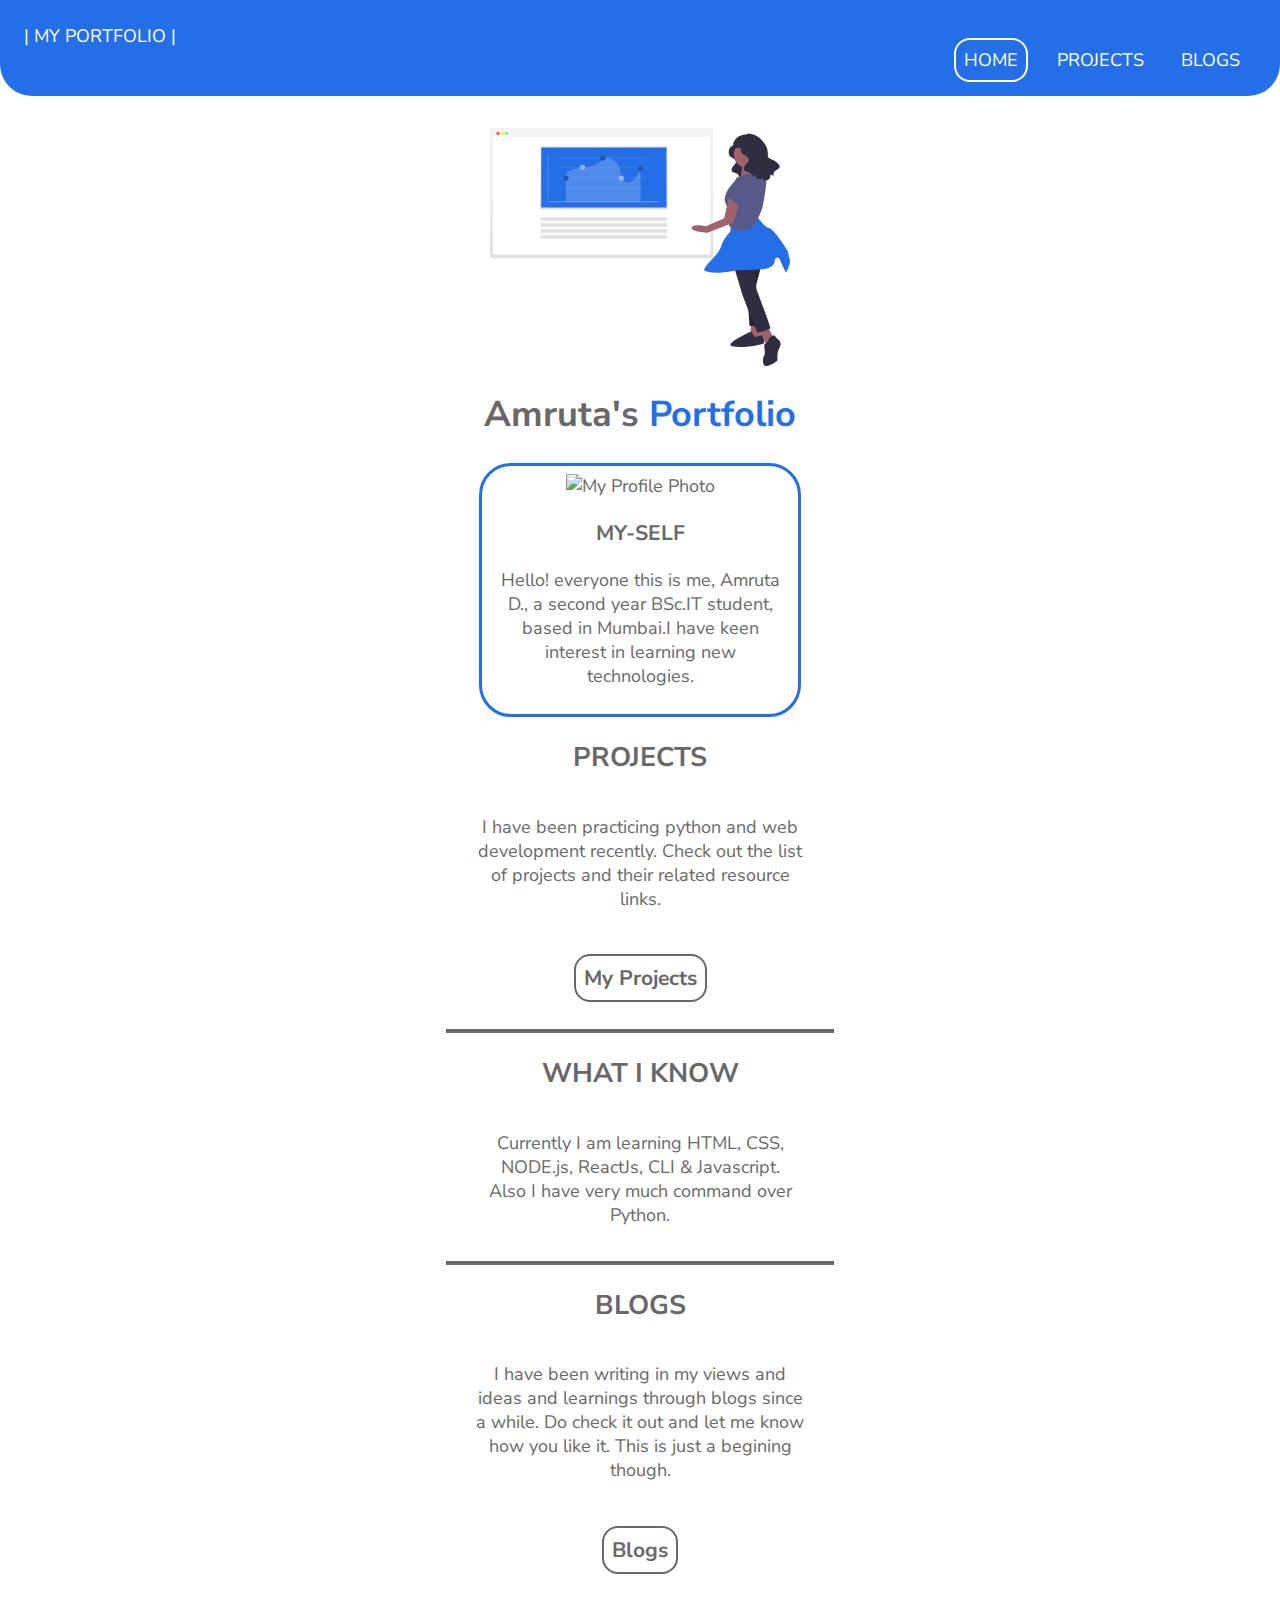
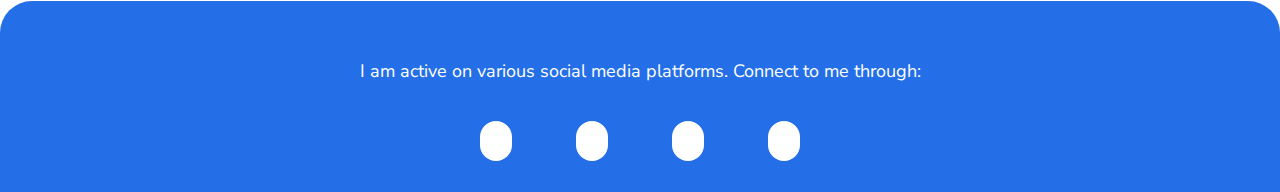
==== index.htm @ d014c3c9 "update size" ====
<!DOCTYPE html>
<html lang="en">
<head>
    <meta charset="UTF-8">
    <meta name="viewport" content="width=device-width, initial-scale=1.0">
    <title>Amruta D. | Portfolio</title>
    <link href="decorate.css" rel="stylesheet"/>
    <script src="https://kit.fontawesome.com/fdb15b0584.js" crossorigin="anonymous"></script>
</head>
<body>    
    <section class="head-block">
        <nav>| MY PORTFOLIO |</nav>
        <ul class="head-list-right">
            <li class="head-block-options"><a class="act-link" href="index.htm">HOME</a></li>
            <li class="head-block-options"><a class="link-head" href="projects.htm">PROJECTS</a></li>
            <li class="head-block-options"><a class="link-head" href="blogs.htm">BLOGS</a></li>
        </ul>
    </section>

    <div class="right-sec">
        <section class="block img-block">
            <img class="images"src="/my_proj_imgs/intro.svg" />
        </section>
        <h1 class="name">Amruta's <span class="name-color">Portfolio</span></h1>
        <div class="left-sec">
            <section>
                <img class="my-img" src="https://media-exp1.licdn.com/dms/image/C4E03AQGK4Wzfbwl6kQ/profile-displayphoto-shrink_200_200/0/1601879202559?e=1613606400&v=beta&t=c0tUvGdmAGr0-MuPcSLre6JFKqI4EoaGQ61lW8rYTXA"/ alt="My Profile Photo">
            </section>
            <section>
                <h3>MY-SELF</h3>
                <p>Hello! everyone this is me, Amruta D., a second year BSc.IT student, based in Mumbai.I have keen interest in learning new technologies.</p>
            </section>
        </div>
        <section class="block">
            <h2>PROJECTS</h2>
            <p class="para">I have been practicing python and web development recently. Check out the list of projects and their related resource links.</p>
            <h3 class="para"><a class="link link-connect" href="projects.htm">My Projects</a></h3>
        </section>
        
        <hr>
    
        <section class="block">
            <h2>WHAT I KNOW</h2>
            <p class='para'>Currently I am learning HTML, CSS, NODE.js, ReactJs, CLI & Javascript.<br>Also I have very much command over Python.</p>
        </section>
        
        <hr>
    
        <section class="block">
            <h2>BLOGS</h2>
            <p class="para">I have been writing in my views and ideas and learnings through blogs since a while. Do check it out and let me know how you like it. This is just a begining though.</p>
            <h3 class="para"><a class="link link-connect" href="blogs.htm">Blogs</a></h3>
        </section>
    </div>
    
    <footer class="foot-block">
       <p class="para">I am active on various social media platforms. Connect to me through:</p>
        <ul class="list-foot">
            <li class="foot-block-options"><a class="link-foot fab fa-github-square" href="https://github.com/Amruta0103" style="font-size:38px;color:rgb(105, 104, 104)"></a></li>
            <li class="foot-block-options"><a href="https://www.linkedin.com/in/amruta-d-4366341b8/" class="link-foot fab fa-linkedin" style="font-size:38px;color: rgb(105, 104, 104);"></a></li>
            <li class="foot-block-options"><a href="https://twitter.com/AmrutaDharap" class="link-foot fab fa-twitter-square" style="font-size:38px;color: rgb(105, 104, 104);"></a></li>
            <li class="foot-block-options"><a class="link-foot fab fa-instagram-square" style="font-size:38px;color:rgb(105, 104, 104); ;" href="https://www.instagram.com/_eternal_shimmer_/"></a></li>
        </ul>
    </footer>
</body>
</html>
---- decorate.css ----
@import url('https://fonts.googleapis.com/css2?family=Nunito+Sans:ital,wght@0,400;0,800;1,600&display=swap');

body{
  background-color: #FFF;
  color:rgb(105, 104, 104);
  font-family: 'Nunito Sans', sans-serif;
  font-size: large;
  margin:0px;
}

hr{
  color:rgb(105, 104, 104);
  width:30%;
  text-align:center;
  border: 2px solid;
}

.hr-proj{
  color:rgb(105, 104, 104);
  width:100%;
  text-align:center;
  border: 2px solid;
}

.foot-block{
  text-align: center;
  background-color: #246fe7;
  color:white;
  border-top-left-radius: 2rem;
  border-top-right-radius: 2rem;
  padding:1.5rem 1.5rem;
}

.head-block{
  background-color: #246fe7;
  color:white;
  border-bottom-right-radius: 2rem;
  border-bottom-left-radius: 2rem;
  padding:1.5rem 1.5rem;
  margin-bottom: 1rem;
}

.head-block-options{
  display:inline;
  padding:0rem 0.5rem;
  list-style: none;
  text-align: center;
}

.head-list-right{
  text-align: right;
  list-style: none;
  margin-block-start: 0em;
  margin-block-end: 0em;
  margin-inline-start: 0px;
  margin-inline-end: 0px;
  padding-inline-start: 0px;
}

.name{
  text-align:center;
  color:rgb(105, 104, 104);
}

.name-color{
  color: #246fe7;
}
.link-head{
  padding:0.5rem;
  color:white;
  text-decoration: none;
  text-align: center;
}

.link{
  padding:0.5rem;
  color: rgb(105, 104, 104);
  text-decoration: none;
  text-align: center;
}

.act-link{
  padding:0.5rem;
  color:white;
  text-decoration: none;
  text-align: center;
  border-radius: 1rem;
  border: 2px solid white;
}

.left-sec{
  margin-top:1rem;
  margin-left:auto;
  margin-right: auto; 
  border: 3px solid #246fe7;
  border-radius: 2rem;
  text-align: center;
  max-width:300px;
  padding:0.5rem 0.5rem;
}

.my-img{
  size: 2rem;
}
.right-sec{
  display: block;
  align-content: center;
}

.link-connect{
  color: rgb(105, 104, 104);
  border-radius: 1rem;
  border: 2px solid rgb(105, 104, 104);

}

.img-block{
  text-align: center;
  padding:0rem 3rem;  
  max-width: 400px;
  display:block;
  margin:auto;
}

.images{
  text-align:center;
  max-width: 300px;
  display:block;
  margin:auto;
  padding-top: 1rem;
}

.block{
  text-align: center;
  padding:0rem 3rem;  
  max-width: 400px;
  display:block;
  margin:auto;
}
.para{
  text-align: center;
  display: block;
  padding:1rem 2rem;
}

.list-foot{
  display:inline;
  text-align: center;
  list-style: none;
  margin-block-start: 0em;
  margin-block-end: 0em;
  margin-inline-start: 0px;
  margin-inline-end: 0px;
  padding-inline-start: 0px;
}

.foot-block-options{
  display:inline;
  list-style: none;
  text-align:center;
  margin: 2rem;
  background-color: white;
  padding-bottom: 0rem;
  padding-top:1rem;
  padding-left:1rem;
  padding-right: 1rem;
  border-radius: 1rem;
}

.link-foot{
  background-color: white;
  padding:0rem;
  color:white;
  text-decoration: none;
  text-align: center;
}

.list-projs-main{
  text-align: center;
  padding: 0.5rem 0.5rem;
  list-style: none;
  padding-inline-start: 0px;
}

.list-projs-sub{
  display:inline;
  text-align: center;
  padding-inline-start: 0px;
}
.list-projs-items{
  display:inline;
  list-style: none;
  text-align: center;
  border-radius: 1rem;
  border: 2px solid rgb(105, 104, 104);
  padding-inline-start: 0px;
}

.list-set{
  padding-inline-start: 0px;
}

.list-blogs{
  text-align: center;
  list-style:none;
}

.list-blogs-items{
  text-decoration: none;
  display:inline;
  list-style: none;
  border-radius: 1rem;
  border: 2px solid rgb(105, 104, 104);
  margin:2rem;
  padding:0rem 1rem;
  color: rgb(105, 104, 104);
}

.block-dummy{
  text-align: center;
  padding:0rem 3rem;  
  max-width: 700px;
  display:block;
  margin:auto;
}

.h3-null{
  margin-block-start: 0em;
  margin-block-end: 0em;
}
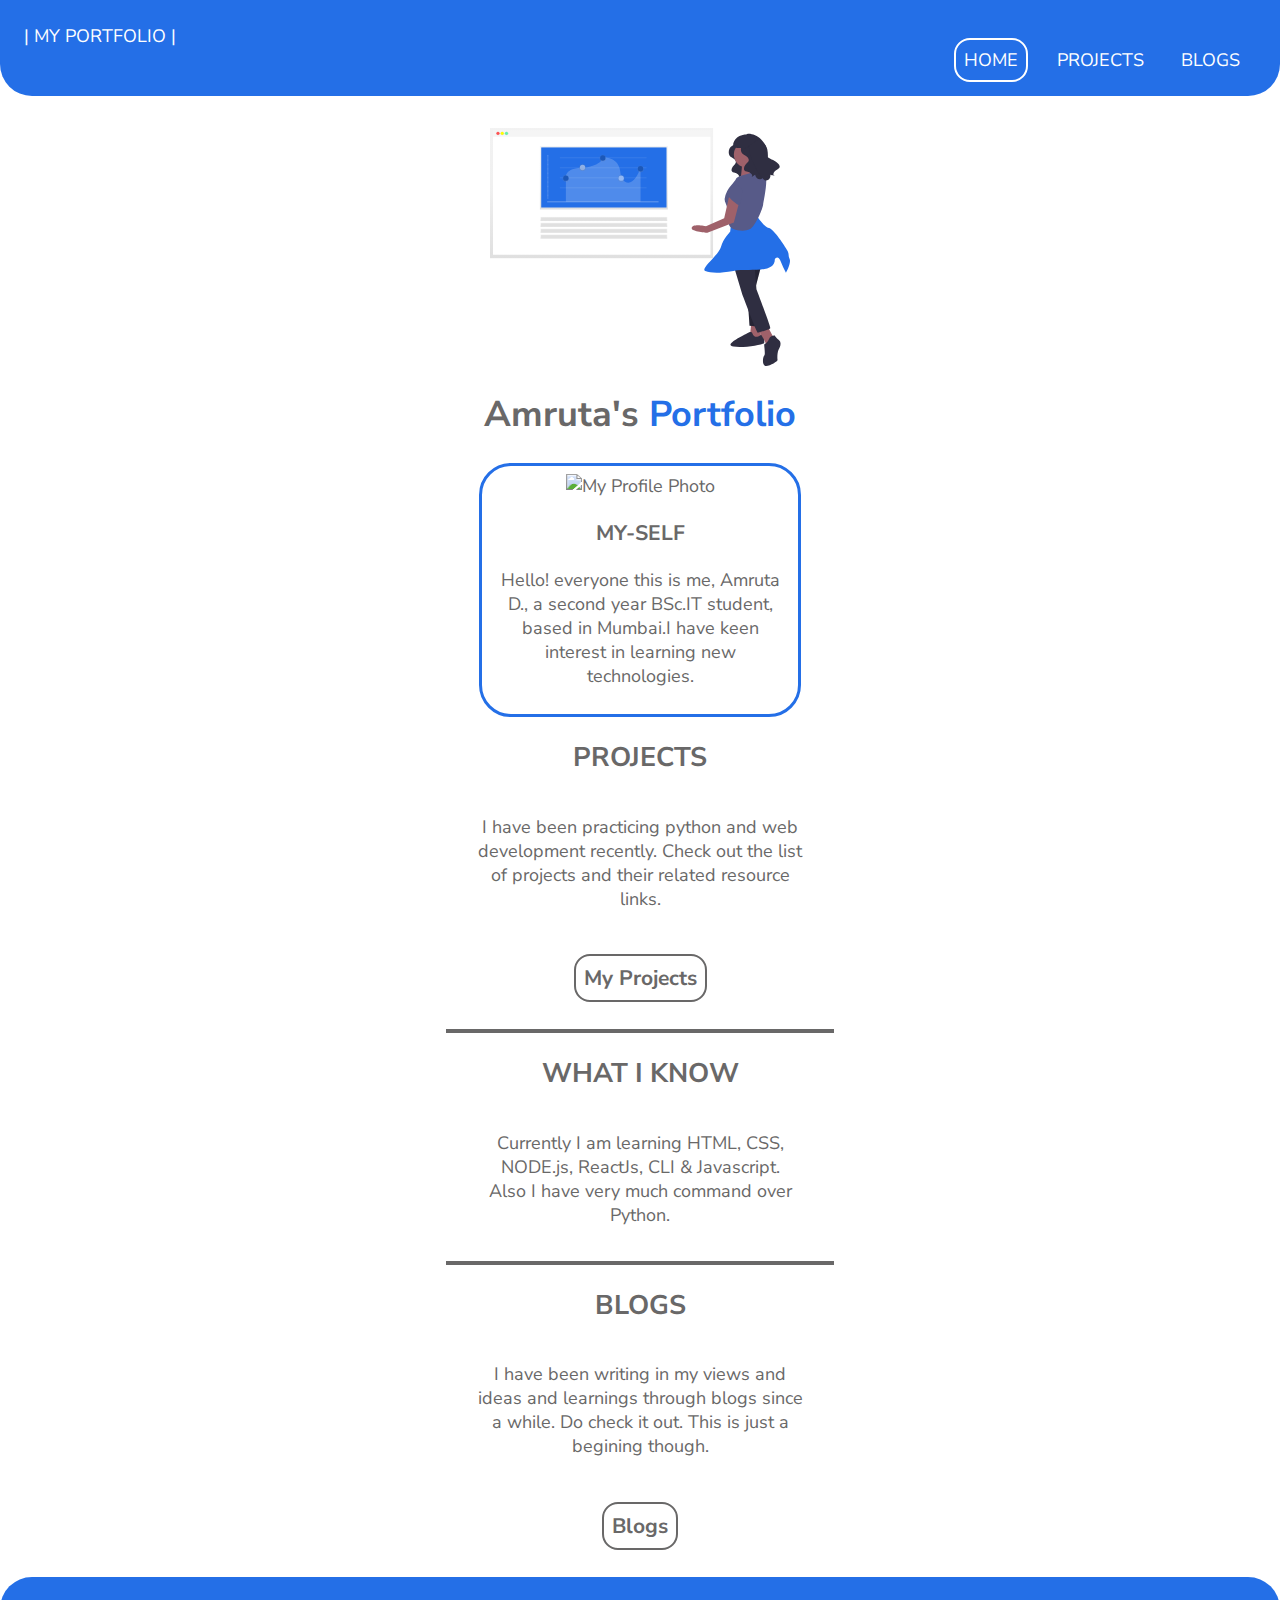
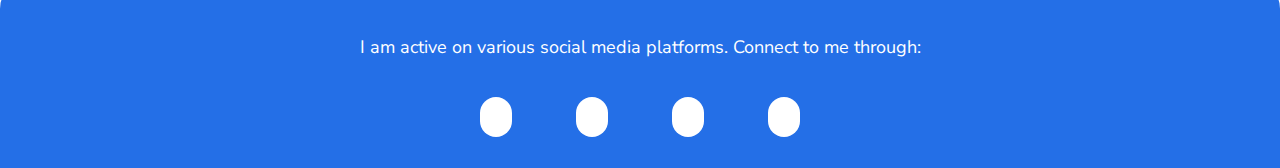
==== commit ca7e2442: "fix content" ====
--- a/index.htm
+++ b/index.htm
@@ -48,7 +48,7 @@
     
         <section class="block">
             <h2>BLOGS</h2>
-            <p class="para">I have been writing in my views and ideas and learnings through blogs since a while. Do check it out and let me know how you like it. This is just a begining though.</p>
+            <p class="para">I have been writing in my views and ideas and learnings through blogs since a while. Do check it out. This is just a begining though.</p>
             <h3 class="para"><a class="link link-connect" href="blogs.htm">Blogs</a></h3>
         </section>
     </div>
--- a/decorate.css
+++ b/decorate.css
@@ -147,6 +147,7 @@
   display:inline;
   text-align: center;
   list-style: none;
+  padding:0.5rem 0rem;
   margin-block-start: 0em;
   margin-block-end: 0em;
   margin-inline-start: 0px;
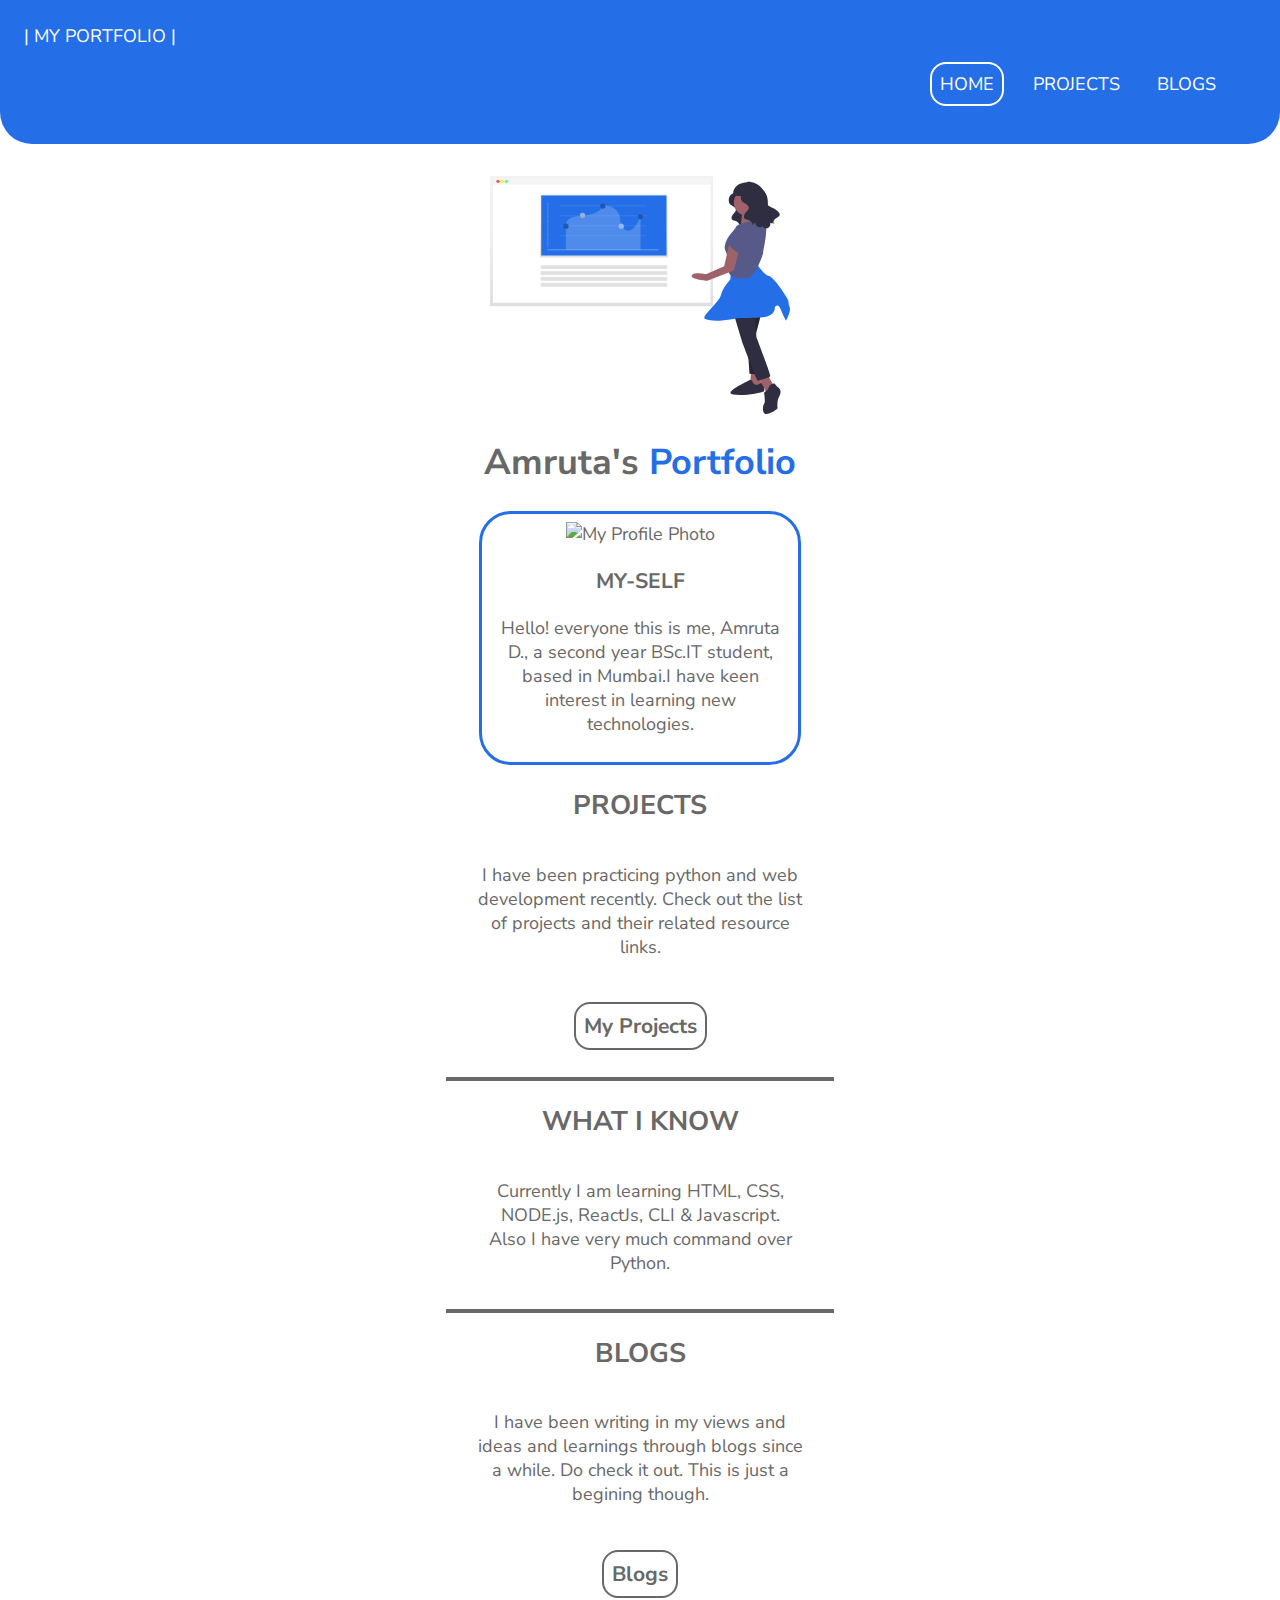
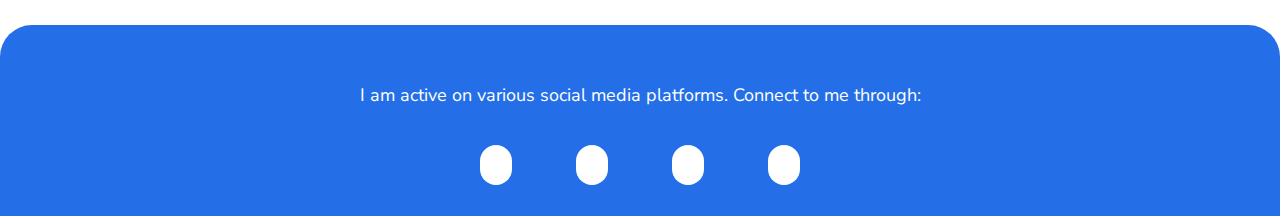
==== commit 9e19fe0c: "update image" ====
--- a/index.htm
+++ b/index.htm
@@ -24,7 +24,7 @@
         <h1 class="name">Amruta's <span class="name-color">Portfolio</span></h1>
         <div class="left-sec">
             <section>
-                <img class="my-img" src="https://media-exp1.licdn.com/dms/image/C4E03AQGK4Wzfbwl6kQ/profile-displayphoto-shrink_200_200/0/1601879202559?e=1613606400&v=beta&t=c0tUvGdmAGr0-MuPcSLre6JFKqI4EoaGQ61lW8rYTXA"/ alt="My Profile Photo">
+                <img class="my-img" src="https://media-exp1.licdn.com/dms/image/C4E03AQFlJdq5Af0LWg/profile-displayphoto-shrink_200_200/0/1609846307191?e=1615420800&v=beta&t=0QHzdub1NcGV3cvtesYW2cdXpAY6u-HMjIraxryd0v8/" alt="My Profile Photo">
             </section>
             <section>
                 <h3>MY-SELF</h3>
--- a/decorate.css
+++ b/decorate.css
@@ -42,7 +42,7 @@
 
 .head-block-options{
   display:inline;
-  padding:0rem 0.5rem;
+  padding:1rem 0.5rem;
   list-style: none;
   text-align: center;
 }
@@ -50,6 +50,7 @@
 .head-list-right{
   text-align: right;
   list-style: none;
+  padding:1.5rem;
   margin-block-start: 0em;
   margin-block-end: 0em;
   margin-inline-start: 0px;
@@ -89,9 +90,7 @@
 }
 
 .left-sec{
-  margin-top:1rem;
-  margin-left:auto;
-  margin-right: auto; 
+  margin:auto; 
   border: 3px solid #246fe7;
   border-radius: 2rem;
   text-align: center;
@@ -111,7 +110,6 @@
   color: rgb(105, 104, 104);
   border-radius: 1rem;
   border: 2px solid rgb(105, 104, 104);
-
 }
 
 .img-block{
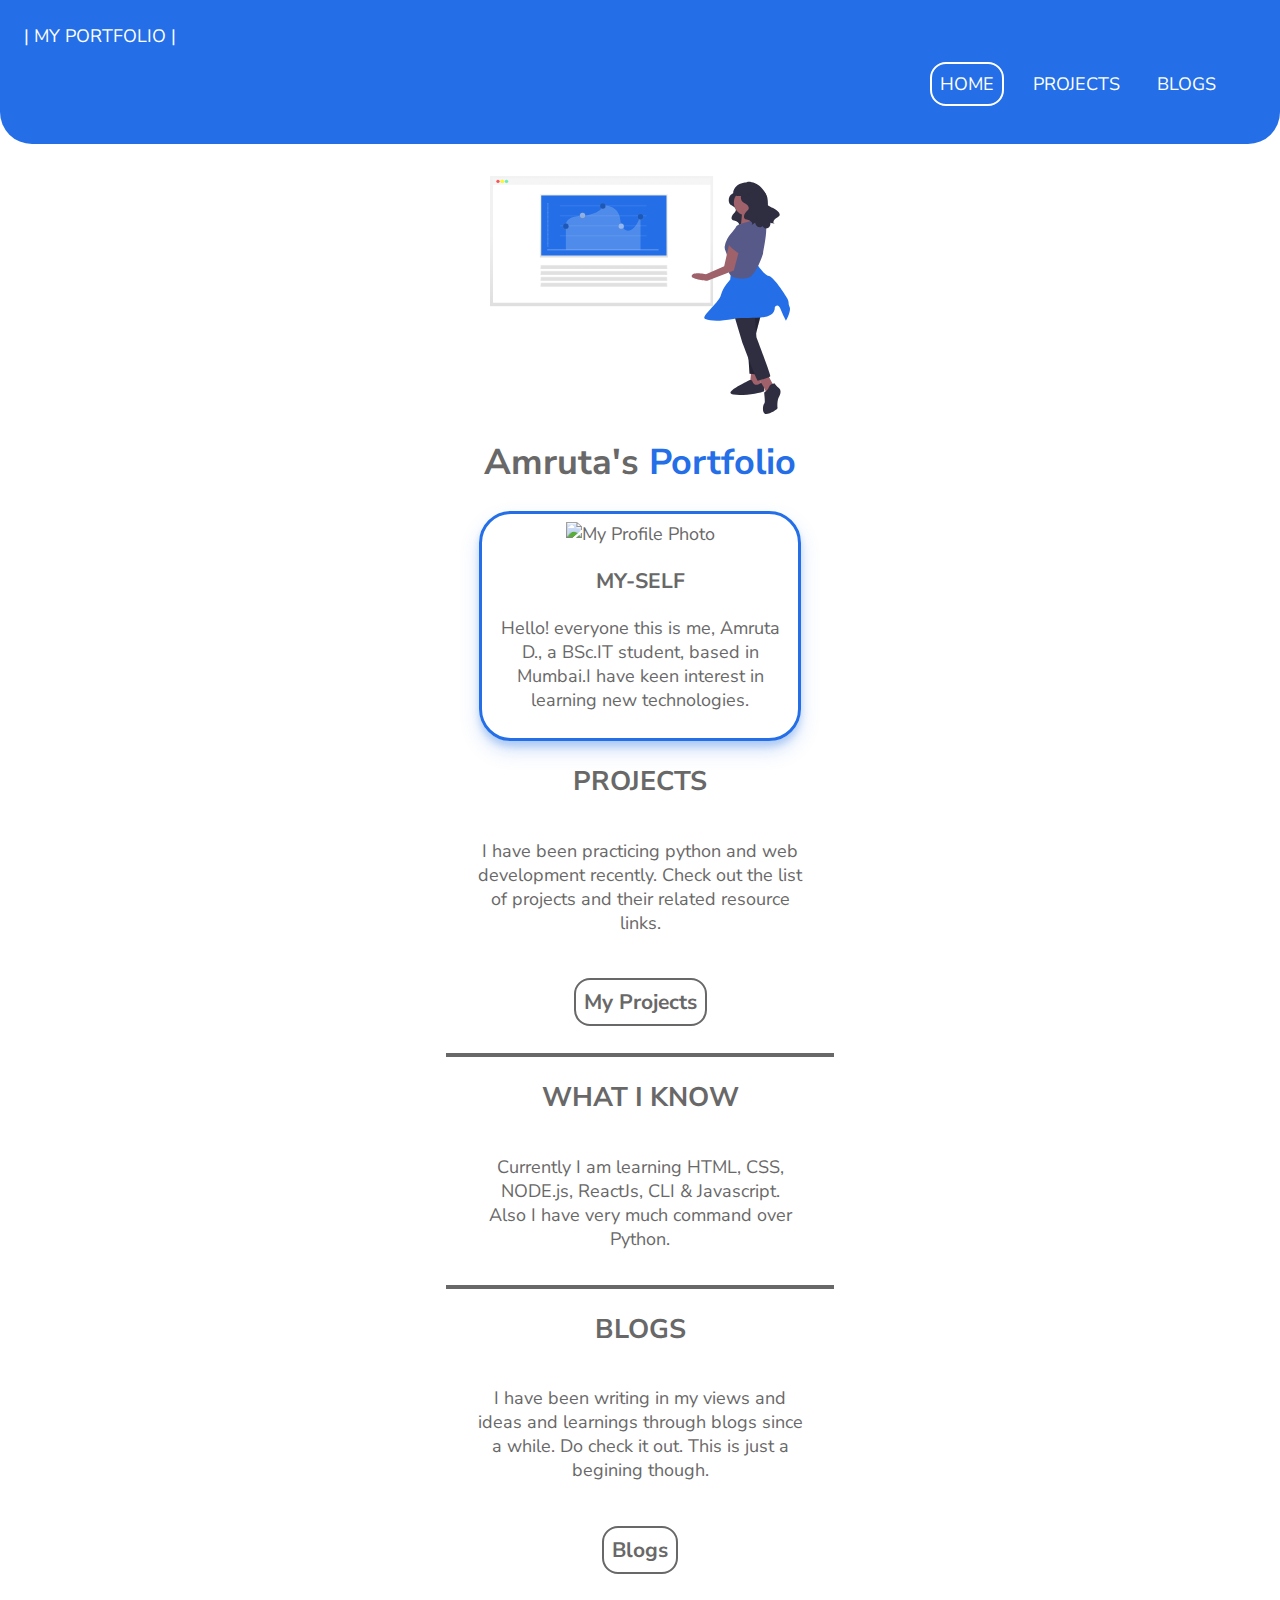
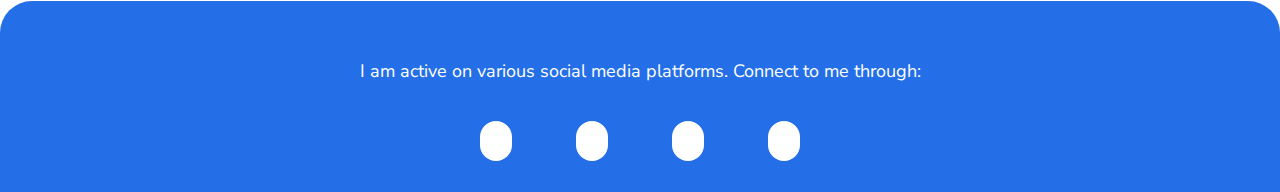
==== commit 34b35482: "fix intro" ====
--- a/index.htm
+++ b/index.htm
@@ -24,11 +24,11 @@
         <h1 class="name">Amruta's <span class="name-color">Portfolio</span></h1>
         <div class="left-sec">
             <section>
-                <img class="my-img" src="https://media-exp1.licdn.com/dms/image/C4E03AQFlJdq5Af0LWg/profile-displayphoto-shrink_200_200/0/1609846307191?e=1615420800&v=beta&t=0QHzdub1NcGV3cvtesYW2cdXpAY6u-HMjIraxryd0v8/" alt="My Profile Photo">
+                <img class="my-img" src="https://media-exp1.licdn.com/dms/image/C4E03AQGGLowCztIUWg/profile-displayphoto-shrink_200_200/0/1609846811725?e=1615420800&v=beta&t=Qx2fPzAPmIKv1iwMMoQlP9a4ZJgGkKj94LSsIPeI3wQ" alt="My Profile Photo">
             </section>
             <section>
                 <h3>MY-SELF</h3>
-                <p>Hello! everyone this is me, Amruta D., a second year BSc.IT student, based in Mumbai.I have keen interest in learning new technologies.</p>
+                <p>Hello! everyone this is me, Amruta D., a BSc.IT student, based in Mumbai.I have keen interest in learning new technologies.</p>
             </section>
         </div>
         <section class="block">
--- a/decorate.css
+++ b/decorate.css
@@ -96,6 +96,7 @@
   text-align: center;
   max-width:300px;
   padding:0.5rem 0.5rem;
+  box-shadow: 0 10px 20px rgba(36, 111, 231,0.19), 0 6px 6px rgba(36, 111, 231,0.23);
 }
 
 .my-img{
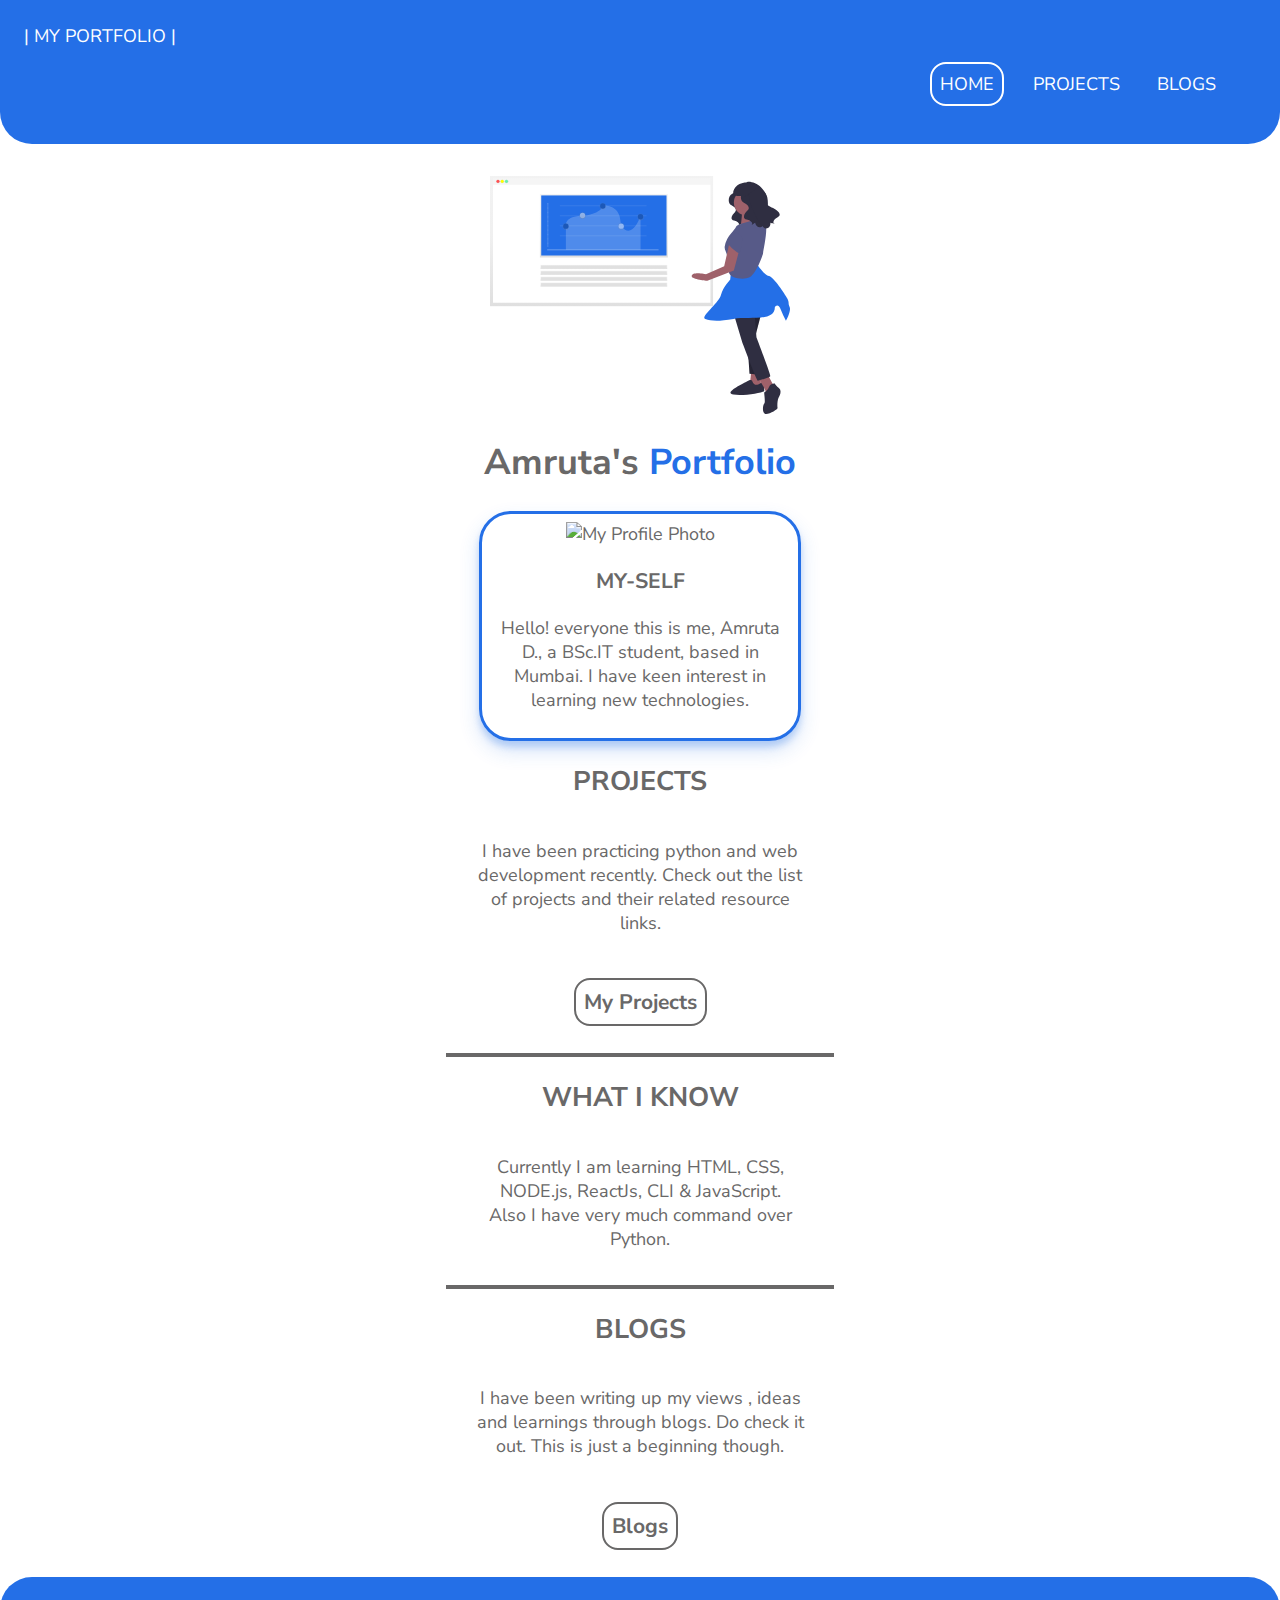
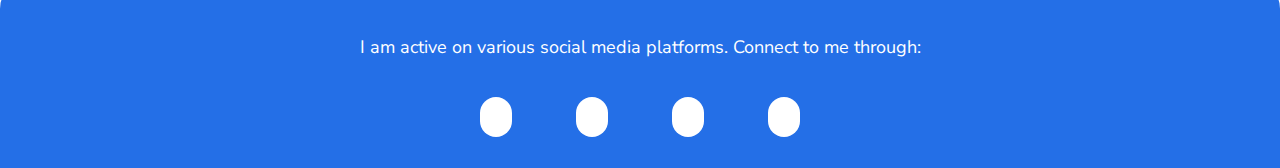
==== commit e9bfd376: "Update index.htm" ====
--- a/index.htm
+++ b/index.htm
@@ -28,7 +28,7 @@
             </section>
             <section>
                 <h3>MY-SELF</h3>
-                <p>Hello! everyone this is me, Amruta D., a BSc.IT student, based in Mumbai.I have keen interest in learning new technologies.</p>
+                <p>Hello! everyone this is me, Amruta D., a BSc.IT student, based in Mumbai. I have keen interest in learning new technologies.</p>
             </section>
         </div>
         <section class="block">
@@ -41,14 +41,14 @@
     
         <section class="block">
             <h2>WHAT I KNOW</h2>
-            <p class='para'>Currently I am learning HTML, CSS, NODE.js, ReactJs, CLI & Javascript.<br>Also I have very much command over Python.</p>
+            <p class='para'>Currently I am learning HTML, CSS, NODE.js, ReactJs, CLI & JavaScript.<br>Also I have very much command over Python.</p>
         </section>
         
         <hr>
     
         <section class="block">
             <h2>BLOGS</h2>
-            <p class="para">I have been writing in my views and ideas and learnings through blogs since a while. Do check it out. This is just a begining though.</p>
+            <p class="para">I have been writing up my views , ideas and learnings through blogs. Do check it out. This is just a beginning though.</p>
             <h3 class="para"><a class="link link-connect" href="blogs.htm">Blogs</a></h3>
         </section>
     </div>
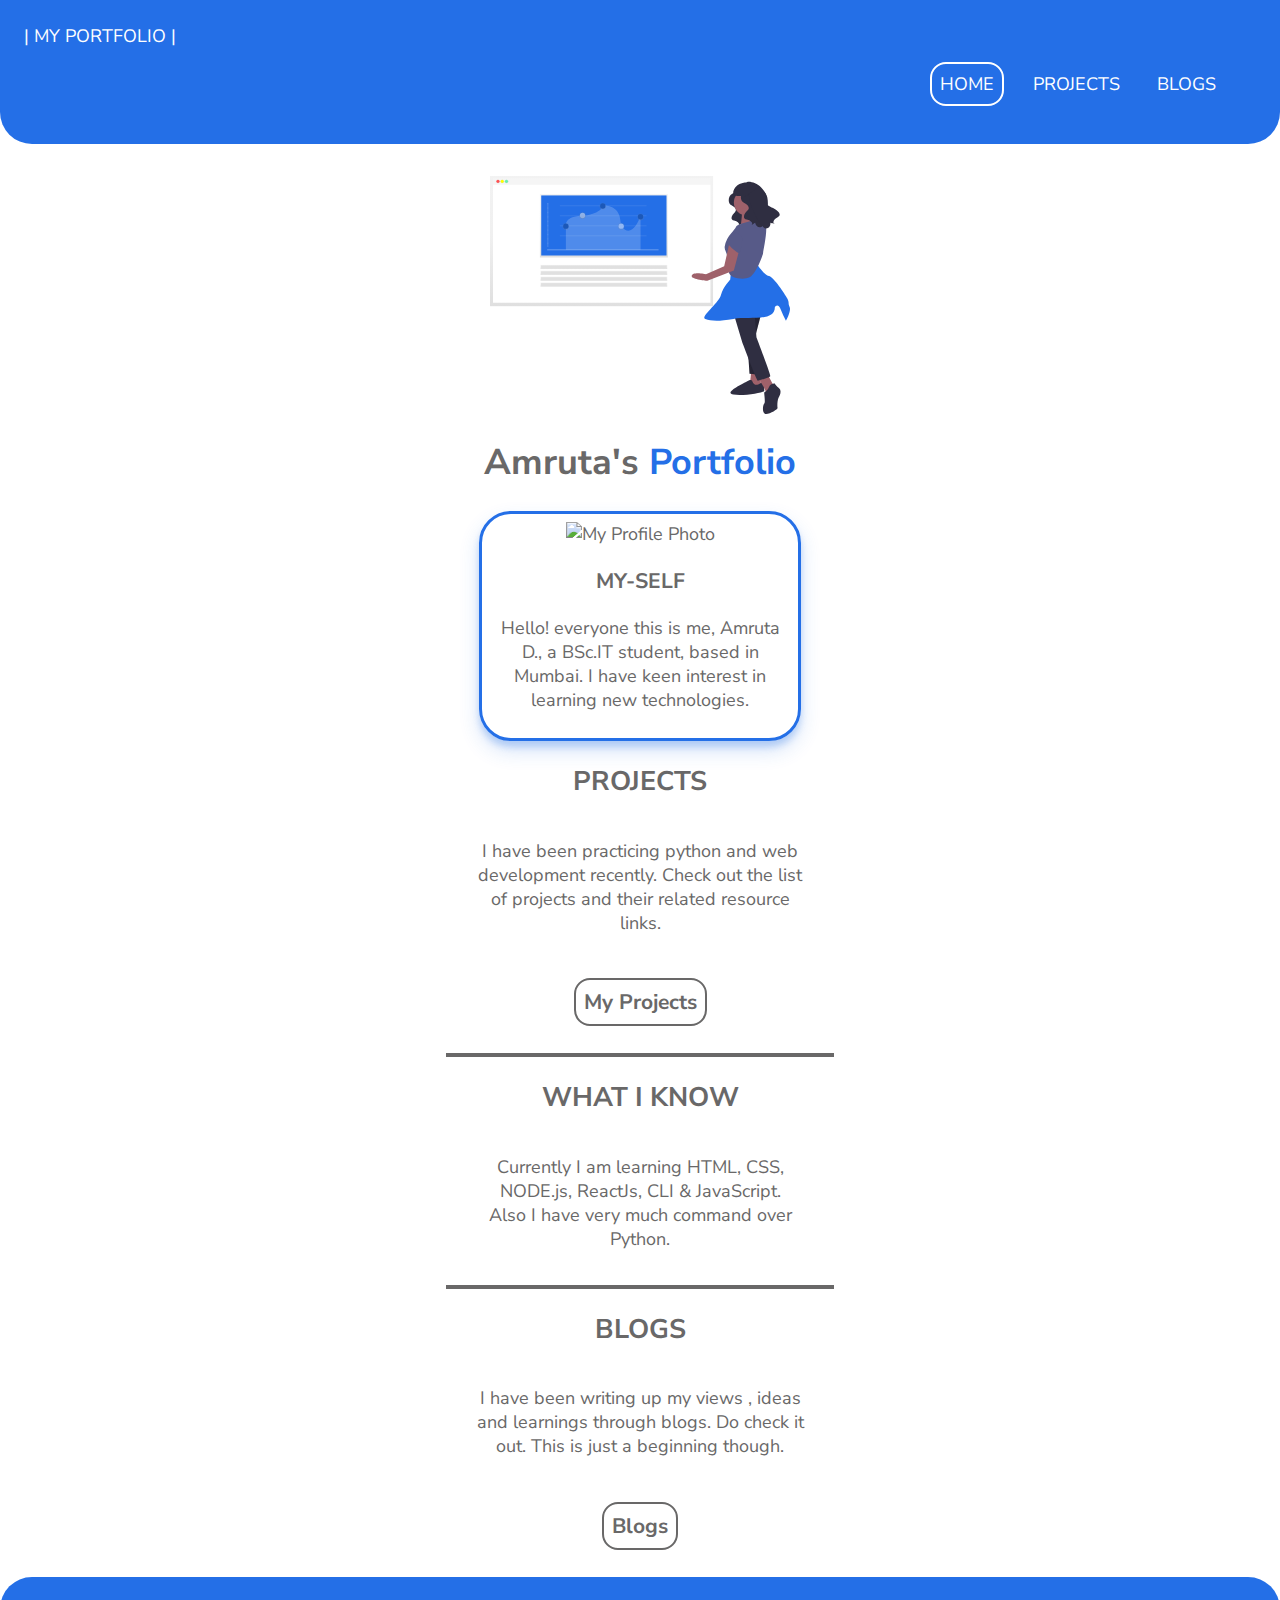
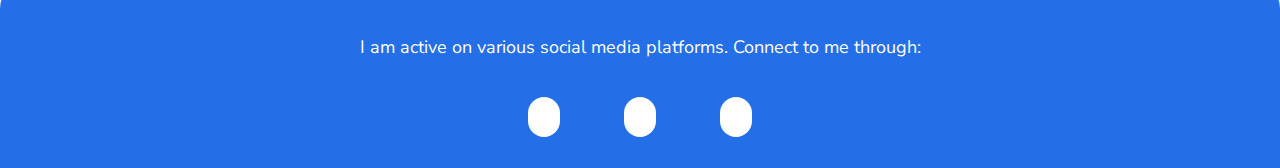
==== commit 0bff7a80: "instagram link withdrawn" ====
--- a/index.htm
+++ b/index.htm
@@ -59,7 +59,7 @@
             <li class="foot-block-options"><a class="link-foot fab fa-github-square" href="https://github.com/Amruta0103" style="font-size:38px;color:rgb(105, 104, 104)"></a></li>
             <li class="foot-block-options"><a href="https://www.linkedin.com/in/amruta-d-4366341b8/" class="link-foot fab fa-linkedin" style="font-size:38px;color: rgb(105, 104, 104);"></a></li>
             <li class="foot-block-options"><a href="https://twitter.com/AmrutaDharap" class="link-foot fab fa-twitter-square" style="font-size:38px;color: rgb(105, 104, 104);"></a></li>
-            <li class="foot-block-options"><a class="link-foot fab fa-instagram-square" style="font-size:38px;color:rgb(105, 104, 104); ;" href="https://www.instagram.com/_eternal_shimmer_/"></a></li>
+            <!-- <li class="foot-block-options"><a class="link-foot fab fa-instagram-square" style="font-size:38px;color:rgb(105, 104, 104); ;" href="https://www.instagram.com/_eternal_shimmer_/"></a></li> -->
         </ul>
     </footer>
 </body>
